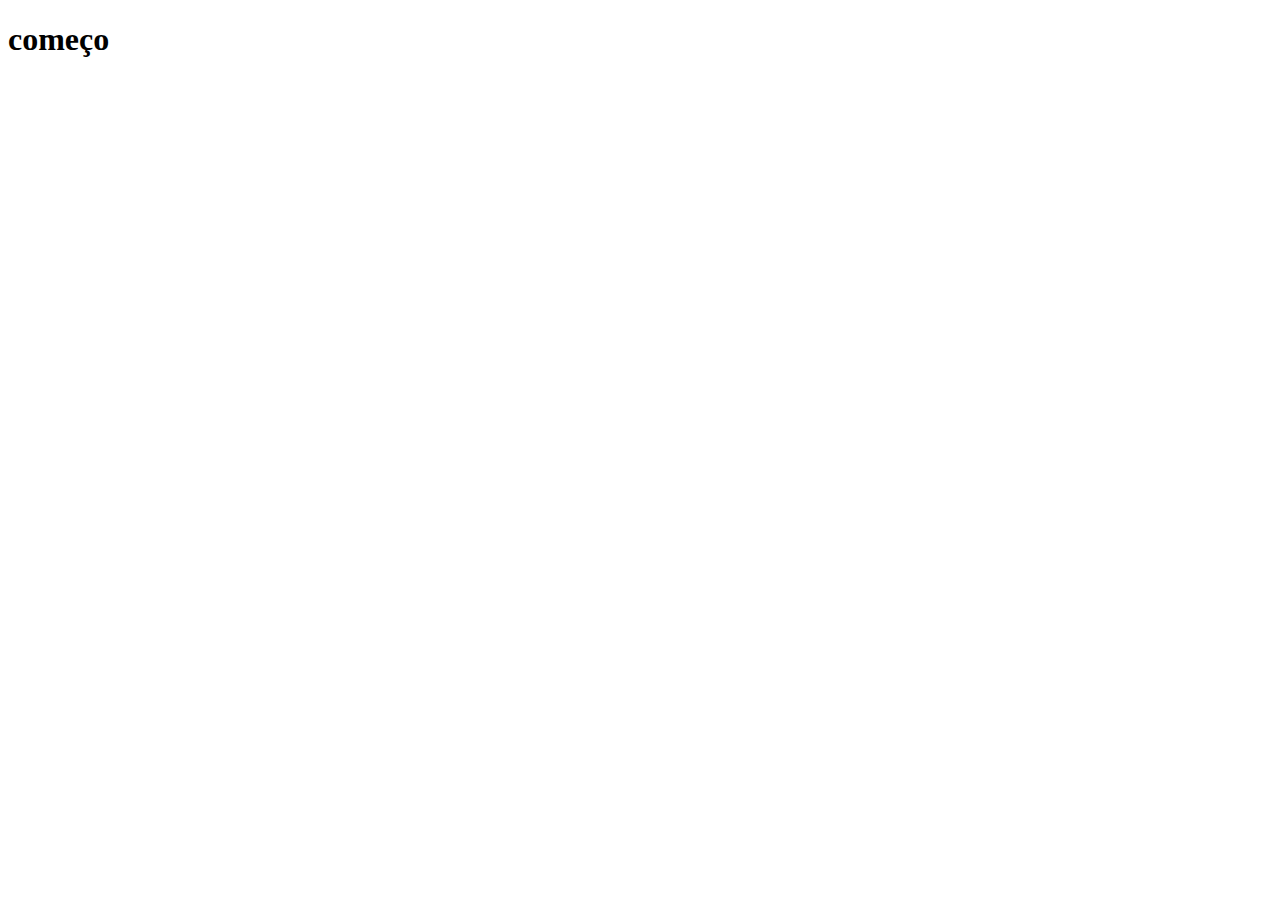
==== index.html @ a27d4f3d "baixando material" ====
<!DOCTYPE html>
<html lang="pt-br">
<head>
    <meta charset="UTF-8">
    <meta name="viewport" content="width=device-width, initial-scale=1.0">
    <title>Document</title>
</head>
<body>
    <h1>começo</h1>
</body>
</html>
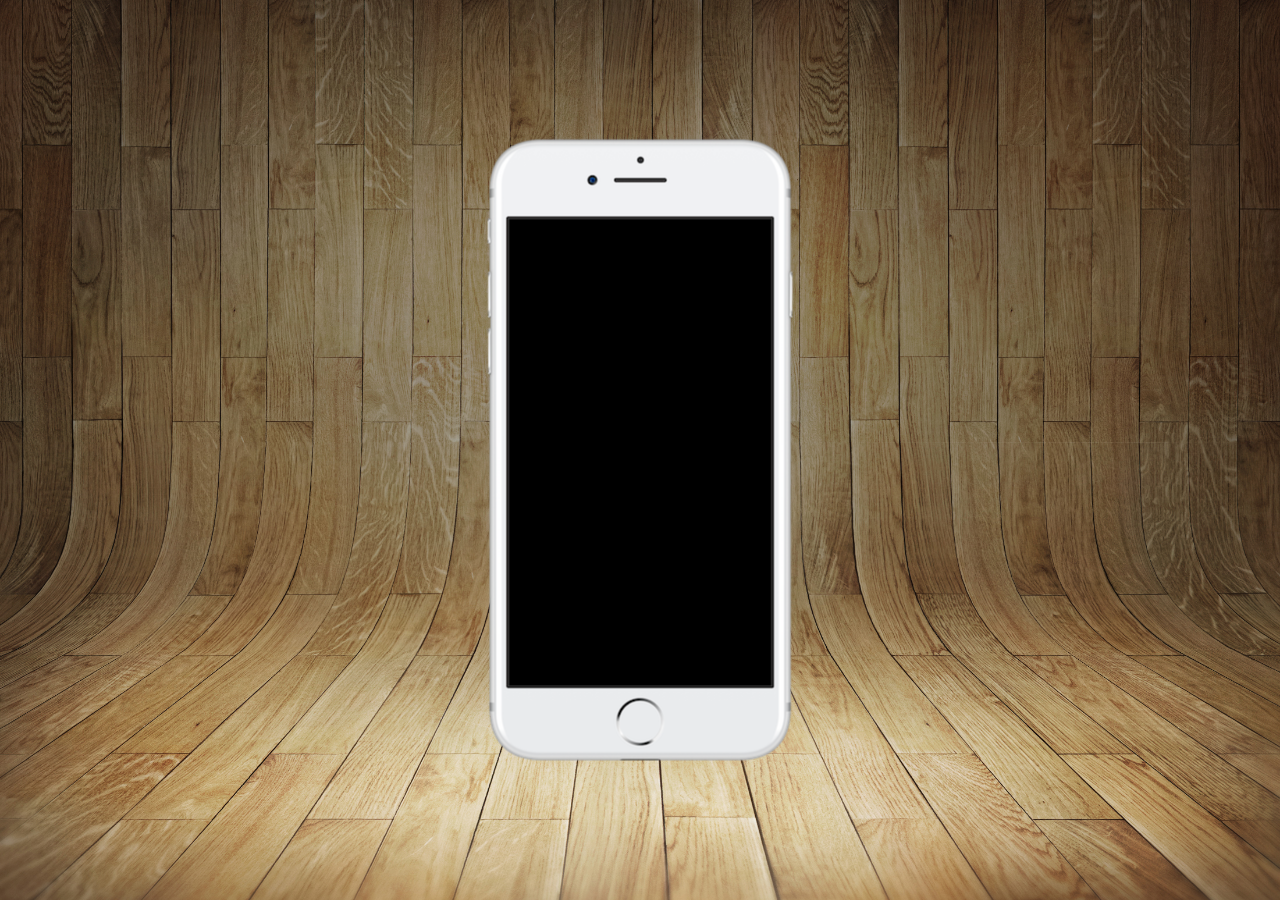
==== commit 357e58e6: "criando estilo" ====
--- a/index.html
+++ b/index.html
@@ -3,9 +3,21 @@
 <head>
     <meta charset="UTF-8">
     <meta name="viewport" content="width=device-width, initial-scale=1.0">
-    <title>Document</title>
+    <title>Projetos Redes Sociais</title>
+    <link rel="shortcut icon" href="imagens/favicon.ico" type="image/x-icon">
+    <link rel="stylesheet" href="estilos/style.css">
 </head>
 <body>
-    <h1>começo</h1>
+    <main>
+        <section id="telefone">
+
+
+        </section>
+        <section id="redes-sociais">
+
+
+
+        </section>
+    </main>
 </body>
 </html>--- a/estilos/style.css
+++ b/estilos/style.css
@@ -0,0 +1,31 @@
+@charset "UTF-8";
+
+* {
+    margin: 0px;
+    padding: 0px;
+    font-family: Arial, Helvetica, sans-serif;
+}
+html, body {
+    height: 100vh;
+    width: 100vw;
+    background-color: black;
+}
+body {
+    background: url(../imagens/fundo-madeira.jpg) no-repeat top center;
+    background-size: cover;
+    background-attachment: fixed;
+}
+main {
+    height: 100vh;
+    position: relative;
+    
+}
+section#telefone {
+    position: absolute;
+    top: 50%;
+    left: 50%;
+    transform: translate(-50%, -50%);
+    height: 627px;
+    width: 311px;
+    background: url(../imagens/frame-iphone.png) no-repeat;
+}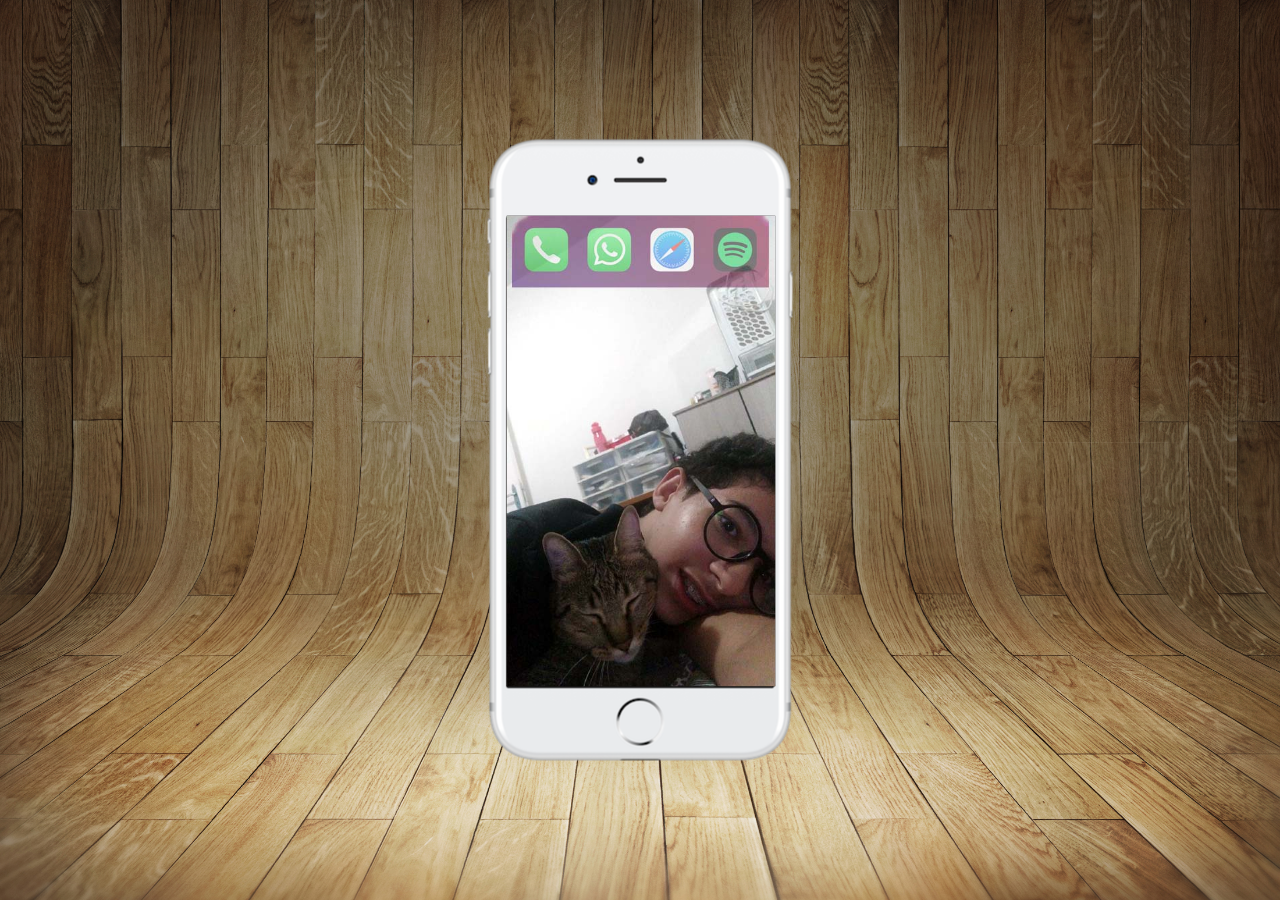
==== commit ff7fa329: "criando a tela home" ====
--- a/index.html
+++ b/index.html
@@ -10,6 +10,7 @@
 <body>
     <main>
         <section id="telefone">
+            <iframe src="home.html" name="tela" id="tela" frameborder="0"></iframe>
 
 
         </section>
--- a/estilos/style.css
+++ b/estilos/style.css
@@ -28,4 +28,11 @@
     height: 627px;
     width: 311px;
     background: url(../imagens/frame-iphone.png) no-repeat;
+}
+iframe#tela {
+    position: relative;
+    top: 79px;
+    left: 22px;
+    width: 269px;
+    height: 471px;
 }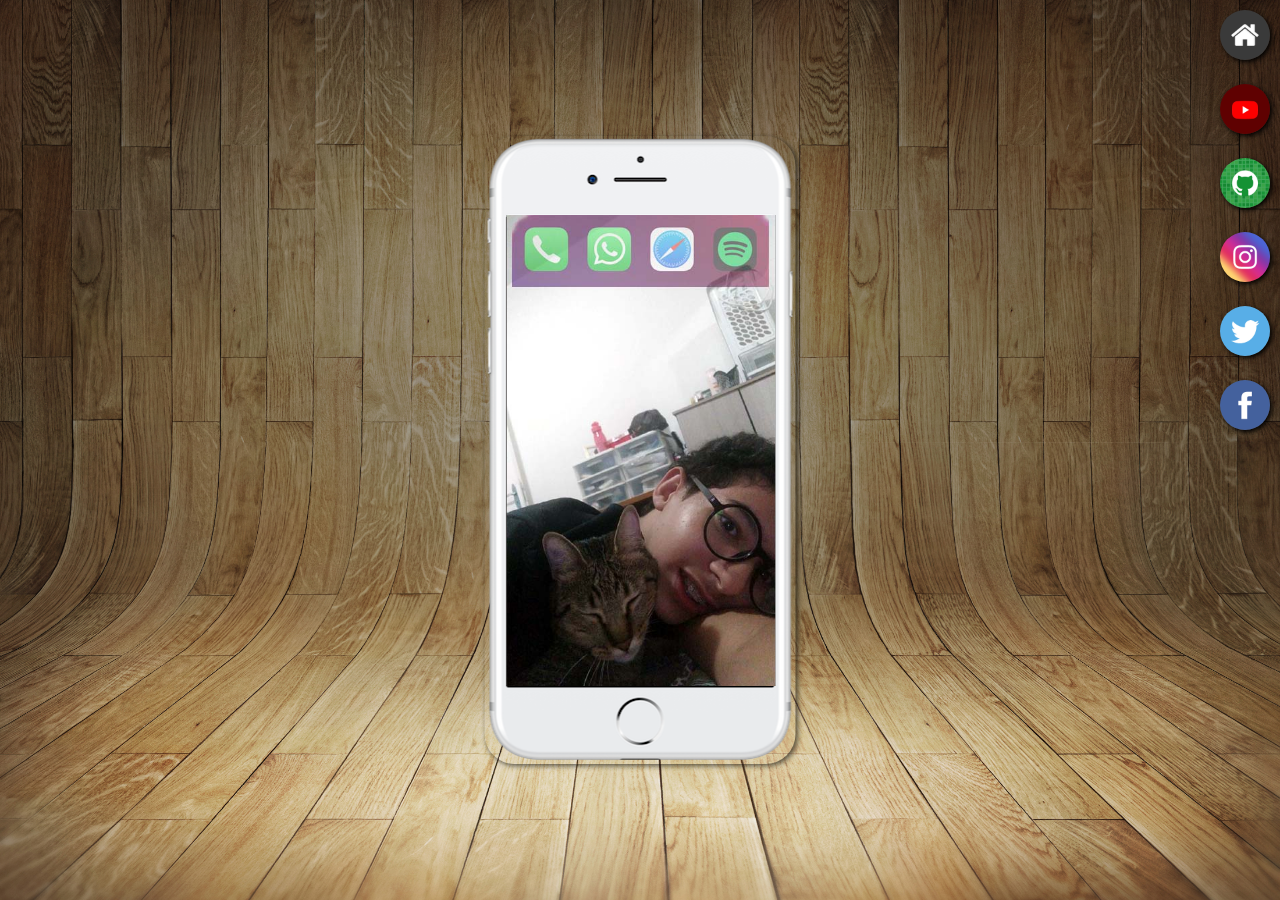
==== commit ce283ab6: "acabando botões" ====
--- a/index.html
+++ b/index.html
@@ -15,6 +15,12 @@
 
         </section>
         <section id="redes-sociais">
+            <a href="#" target="tela"><img src="imagens/logo-home.jpg" alt="Home"></a><br>
+            <a href="#" target="tela"><img src="imagens/logo-youtube.jpg" alt="YouTube"></a><br>
+            <a href="#" target="tela"><img src="imagens/logo-github.jpg" alt="GitHub"></a><br>
+            <a href="#" target="tela"><img src="imagens/logo-instagram.jpg" alt="Instagram"></a><br>
+            <a href="#" target="tela"><img src="imagens/logo-twitter.jpg" alt="Twitter"></a><br>
+            <a href="#" target="tela"><img src="imagens/logo-facebook.jpg" alt="Facebook"></a><br>
 
 
 
--- a/estilos/style.css
+++ b/estilos/style.css
@@ -25,9 +25,11 @@
     top: 50%;
     left: 50%;
     transform: translate(-50%, -50%);
-    height: 627px;
+    height: 628px;
     width: 311px;
     background: url(../imagens/frame-iphone.png) no-repeat;
+    box-shadow: 2px 2px 5px rgba(0, 0, 0, 0.575);
+    border-radius: 30px;
 }
 iframe#tela {
     position: relative;
@@ -35,4 +37,20 @@
     left: 22px;
     width: 269px;
     height: 471px;
+}
+section#redes-sociais {
+    text-align: right;
+}
+section#redes-sociais img {
+    width: 50px;
+    margin: 10px;
+    border-radius: 50%;
+    box-shadow: 2px 2px 5px black;
+    box-sizing: border-box;
+}
+section#redes-sociais img:hover {
+    border: 2px solid white;
+    transform: translate(-3px, -3px);
+    box-shadow: 5px 5px 10px black;
+    transition: transform .5s, border 1s;
 }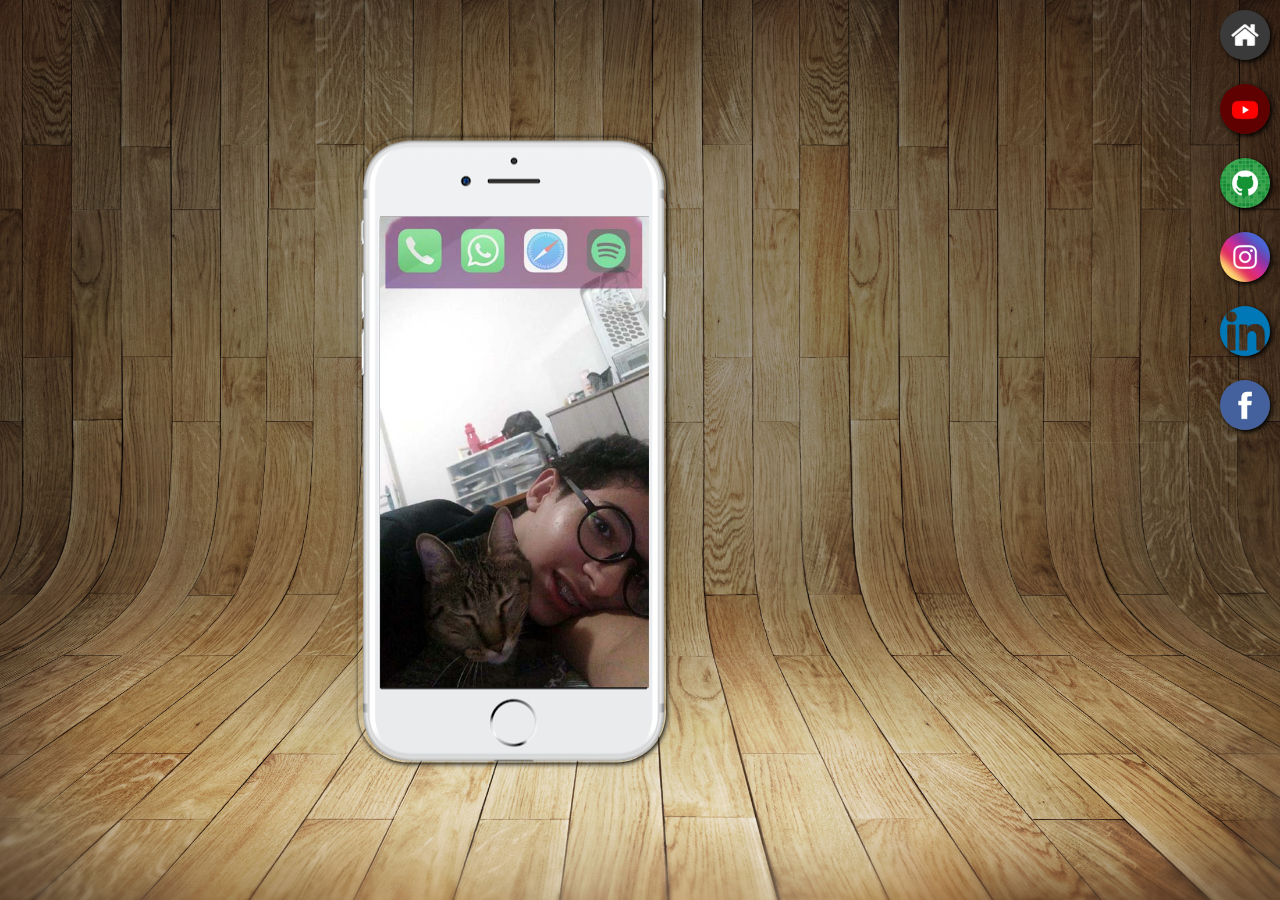
==== commit 1f211427: "finalizando" ====
--- a/index.html
+++ b/index.html
@@ -15,12 +15,12 @@
 
         </section>
         <section id="redes-sociais">
-            <a href="#" target="tela"><img src="imagens/logo-home.jpg" alt="Home"></a><br>
-            <a href="#" target="tela"><img src="imagens/logo-youtube.jpg" alt="YouTube"></a><br>
-            <a href="#" target="tela"><img src="imagens/logo-github.jpg" alt="GitHub"></a><br>
-            <a href="#" target="tela"><img src="imagens/logo-instagram.jpg" alt="Instagram"></a><br>
-            <a href="#" target="tela"><img src="imagens/logo-twitter.jpg" alt="Twitter"></a><br>
-            <a href="#" target="tela"><img src="imagens/logo-facebook.jpg" alt="Facebook"></a><br>
+            <a href="home.html" target="tela"><img src="imagens/logo-home.jpg" alt="Home"></a><br>
+            <a href="youtube.html" target="tela"><img src="imagens/logo-youtube.jpg" alt="YouTube"></a><br>
+            <a href="github.html" target="tela"><img src="imagens/logo-github.jpg" alt="GitHub"></a><br>
+            <a href="instagram.html" target="tela"><img src="imagens/logo-instagram.jpg" alt="Instagram"></a><br>
+            <a href="linkedin.html" target="tela"><img src="imagens/linkedin.png" alt="Twitter"></a><br>
+            <a href="facebook.html" target="tela"><img src="imagens/logo-facebook.jpg" alt="Facebook"></a><br>
 
 
 
--- a/estilos/style.css
+++ b/estilos/style.css
@@ -23,13 +23,13 @@
 section#telefone {
     position: absolute;
     top: 50%;
-    left: 50%;
+    left: 40%;
     transform: translate(-50%, -50%);
-    height: 628px;
-    width: 311px;
+    height: 625px;
+    width: 308px;
     background: url(../imagens/frame-iphone.png) no-repeat;
-    box-shadow: 2px 2px 5px rgba(0, 0, 0, 0.575);
-    border-radius: 30px;
+    box-shadow: 1px 1px 5px rgb(0, 0, 0);
+    border-radius: 50px;
 }
 iframe#tela {
     position: relative;
